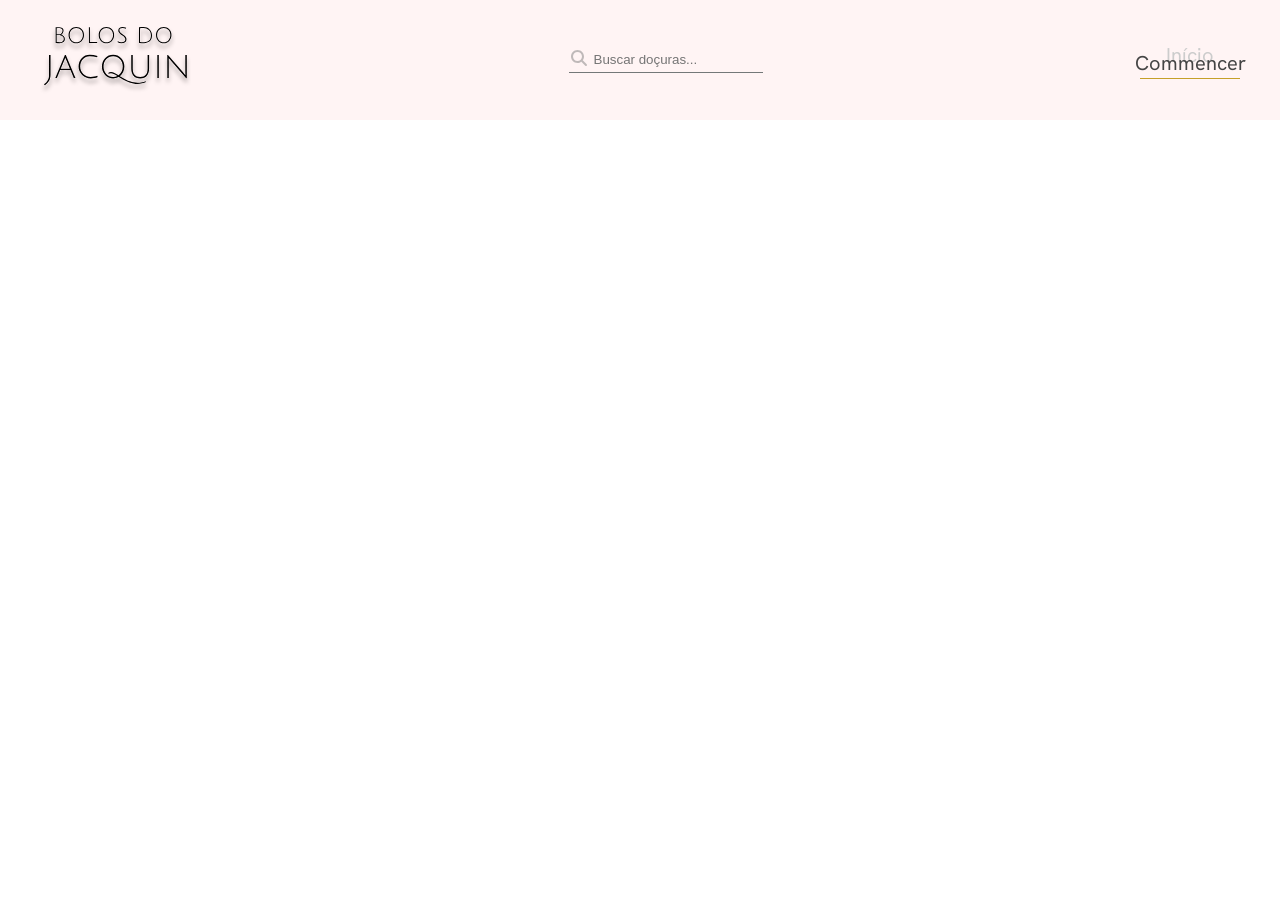
==== ADMProdutos/index.html @ 8c05f24e "inicio da pagina de cadastro e listagem de produtos" ====
<!DOCTYPE html>
<html lang="pt-br">

<head>
    <meta charset="UTF-8">
    <meta name="viewport" content="width=device-width, initial-scale=1.0">
    <title>Bolos do Jacquin - Adm</title>
    <link rel="stylesheet" href="style.css">

     <link rel="stylesheet" href="style.css">
    <link rel="preconnect" href="https://fonts.googleapis.com">
    <link rel="preconnect" href="https://fonts.gstatic.com" crossorigin>
    <link
        href="https://fonts.googleapis.com/css2?family=Hanken+Grotesk:ital,wght@0,100..900;1,100..900&family=Libre+Caslon+Text:ital,wght@0,400;0,700;1,400&display=swap"
        rel="stylesheet">
</head>

<body>
    <header>
        <div class="container hearder_container">
            <img src="../img/BOLOS DO JACQUIN.svg" alt="logos bolos dos jacquin">

            <div class="box_busca">
                <svg xmlns="http://www.w3.org/2000/svg"
                    viewBox="0 0 640 640"><!--!Font Awesome Free 7.3.1 by @fontawesome - https://fontawesome.com License - https://fontawesome.com/license/free Copyright 2026 Fonticons, Inc.-->
                    <path
                        d="M480 272C480 317.9 465.1 360.3 440 394.7L566.6 521.4C579.1 533.9 579.1 554.2 566.6 566.7C554.1 579.2 533.8 579.2 521.3 566.7L394.7 440C360.3 465.1 317.9 480 272 480C157.1 480 64 386.9 64 272C64 157.1 157.1 64 272 64C386.9 64 480 157.1 480 272zM272 416C351.5 416 416 351.5 416 272C416 192.5 351.5 128 272 128C192.5 128 128 192.5 128 272C128 351.5 192.5 416 272 416z" />
                </svg>
                <input type="text" placeholder="Buscar doçuras...">
            </div>

            <a class="link_inicio" href="">
                Início
                <span> Commencer </span>
                <hr>
            </a>
        </div>
    </header>

    <main>

    </main>

    <footer>

    </footer>
</body>

</html>
---- ADMProdutos/style.css ----
*{
    margin: 0;
    padding: 0;
    box-sizing: border-box;
}

:root{
    --corPrincipal: #FFF4F4;
    --fontHanken: "Hanken Grotesk", sans-serif;
    --corDourado: #C5A028;
}

.container{
    width: 95%;
    max-width: 1200px;
    margin: 0 auto;
    /* background-color: brown; */
}

header{
    background-color: var(--corPrincipal);
    font-family: var(--fontHanken);
}

.hearder_container{
    display: flex;
    justify-content: space-between;
    align-items: center;
    height: 120px;
}

.box_busca{
    position: relative;
}

.box_busca svg{
    width: 20px;
    position: absolute;
    fill: #78787878 ;
} 

.box_busca input{
    padding-left: 25px;
    padding-bottom: 5PX;
    background-color: transparent;
    border: none;
    border-bottom: solid 1px #747878;
}

.box_busca input:focus{
    outline: none;
}

.link_inicio{
    color: #CCCCCC;
    text-decoration: none;
    font-size: 20px;
    position: relative;
    text-align: center;
}

.link_inicio span{
    color: #444444;
    position: absolute;
    left: -5px;
    top: 8px;
}

.link_inicio hr{
    margin-top: 10px;
    width: 100px;
    background-color: var(--corDourado);
    border: none;
    height: 1px;
}
---- ADMProdutos/style.css ----
*{
    margin: 0;
    padding: 0;
    box-sizing: border-box;
}

:root{
    --corPrincipal: #FFF4F4;
    --fontHanken: "Hanken Grotesk", sans-serif;
    --corDourado: #C5A028;
}

.container{
    width: 95%;
    max-width: 1200px;
    margin: 0 auto;
    /* background-color: brown; */
}

header{
    background-color: var(--corPrincipal);
    font-family: var(--fontHanken);
}

.hearder_container{
    display: flex;
    justify-content: space-between;
    align-items: center;
    height: 120px;
}

.box_busca{
    position: relative;
}

.box_busca svg{
    width: 20px;
    position: absolute;
    fill: #78787878 ;
} 

.box_busca input{
    padding-left: 25px;
    padding-bottom: 5PX;
    background-color: transparent;
    border: none;
    border-bottom: solid 1px #747878;
}

.box_busca input:focus{
    outline: none;
}

.link_inicio{
    color: #CCCCCC;
    text-decoration: none;
    font-size: 20px;
    position: relative;
    text-align: center;
}

.link_inicio span{
    color: #444444;
    position: absolute;
    left: -5px;
    top: 8px;
}

.link_inicio hr{
    margin-top: 10px;
    width: 100px;
    background-color: var(--corDourado);
    border: none;
    height: 1px;
}
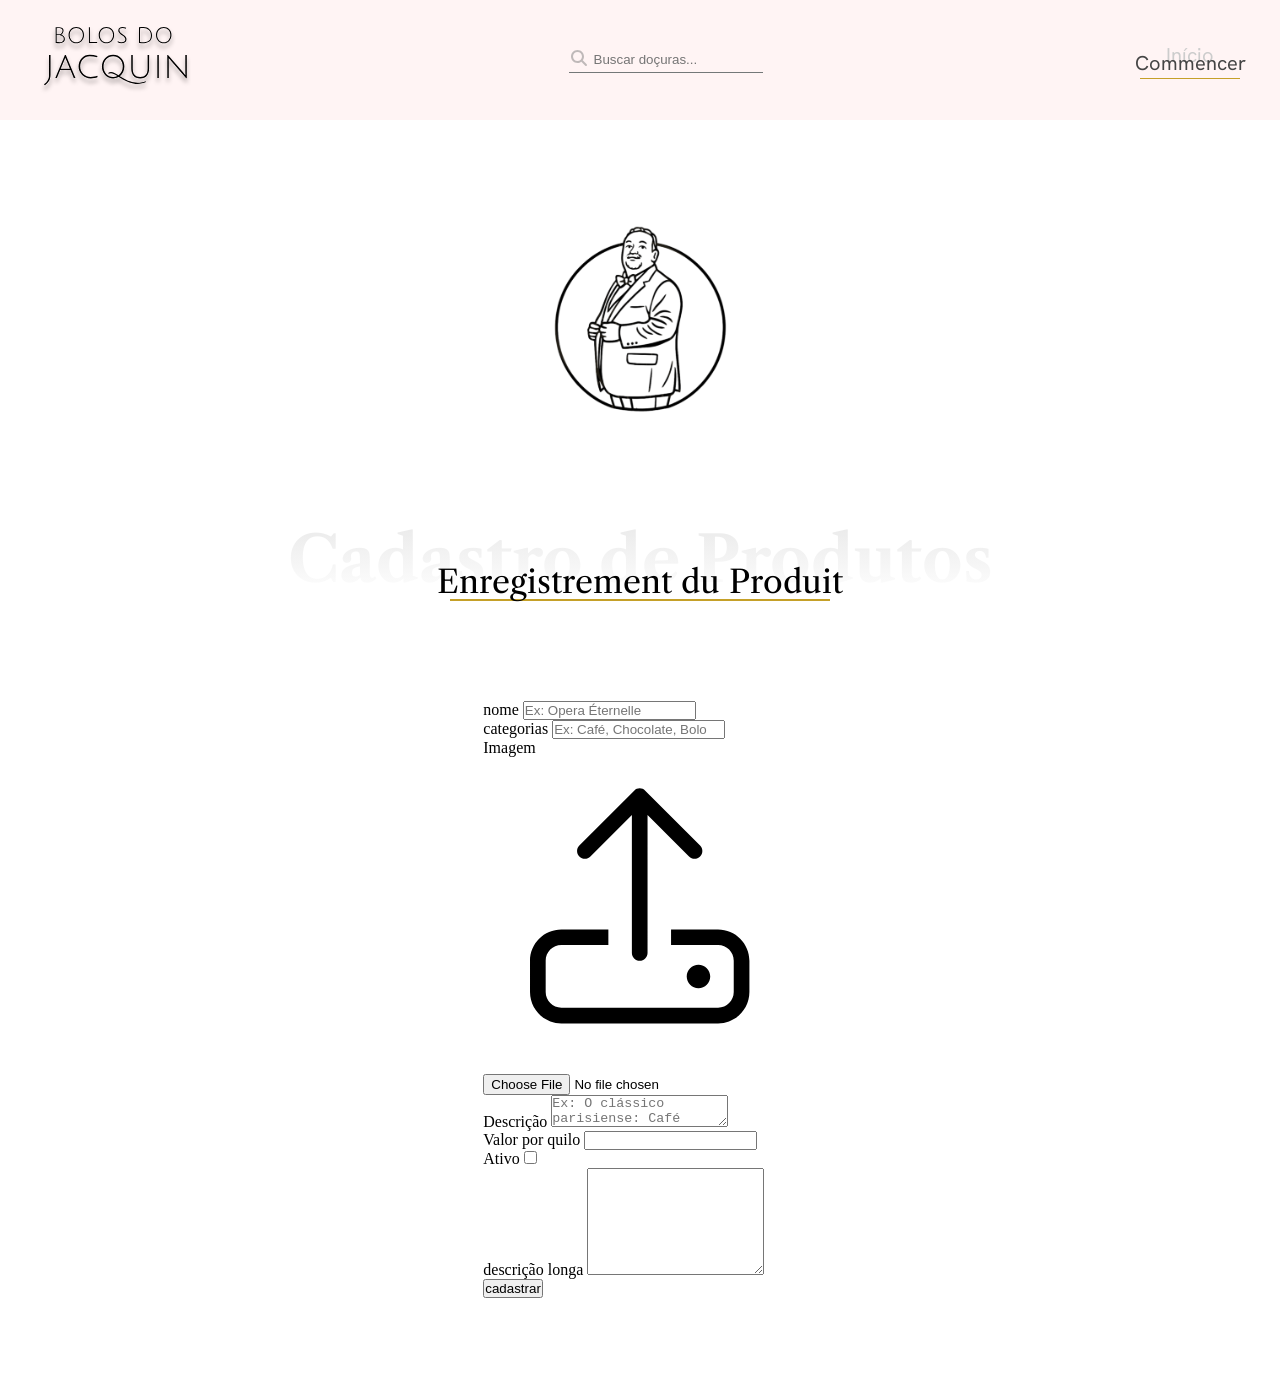
==== commit 09223a57: "inicio do formulario de cadastro de produtos" ====
--- a/ADMProdutos/index.html
+++ b/ADMProdutos/index.html
@@ -7,7 +7,7 @@
     <title>Bolos do Jacquin - Adm</title>
     <link rel="stylesheet" href="style.css">
 
-     <link rel="stylesheet" href="style.css">
+    <link rel="stylesheet" href="style.css">
     <link rel="preconnect" href="https://fonts.googleapis.com">
     <link rel="preconnect" href="https://fonts.gstatic.com" crossorigin>
     <link
@@ -34,11 +34,81 @@
                 <span> Commencer </span>
                 <hr>
             </a>
+
+            <button>
+                <svg xmlns="http://www.w3.org/2000/svg"
+                    viewBox="0 0 640 640"><!--! Font Awesome Pro 7.3.1 by @fontawesome - https://fontawesome.com License - https://fontawesome.com/license (Commercial License) Copyright 2026 Fonticons, Inc. -->
+                    <path fill="currentColor"
+                        d="M360 128L116.3 320L544 320C544 192 432 128 360 128zM64 336C64 326.2 68.5 316.9 76.2 310.9L340.2 102.9C345.8 98.5 352.8 96 360 96C404.3 96 457.6 115.2 499.9 151.8C543.1 189.2 576 245.7 576 320L576 480C576 515.3 547.3 544 512 544L128 544C92.7 544 64 515.3 64 480L64 336zM96 416L544 416L544 352L96 352L96 416zM96 448L96 480C96 497.7 110.3 512 128 512L512 512C529.7 512 544 497.7 544 480L544 448L96 448z" />
+                </svg>
+            </button>
         </div>
     </header>
 
     <main>
+        <h1>Pagina administrativa - Bolos do Jacquin</h1>
+        <section class="cad_produtos">
+            <div class="container cad_container">
+                <img class="icon_jacquin" src="../img/Logo Bolos do Jacquin.png" alt="logo">
+                <div class="box_h2">
+                    <h2>Cadastro de Produtos</h2>
+                    <span>Enregistrement du Produit</span>
+                    <hr>
+                </div>
 
+                <form action="">
+                    <div class="inputs_form">
+                        <div class="form_coluna1">
+                            <div class="linha_form">
+                                <label for="">nome</label>
+                                <input placeholder="Ex: Opera Éternelle" type="text" name="" id="">
+                            </div>
+                            <div class="linha_form">
+                                <div class="input_cat">
+                                    <label for="">categorias</label>
+                                    <input type="text" placeholder="Ex: Café, Chocolate, Bolo">
+                                </div>
+                                <div class="input_img">
+                                    <span>Imagem</span>
+                                    <label for="img">
+                                        <svg xmlns="http://www.w3.org/2000/svg"
+                                            viewBox="0 0 640 640"><!--! Font Awesome Pro 7.3.1 by @fontawesome - https://fontawesome.com License - https://fontawesome.com/license (Commercial License) Copyright 2026 Fonticons, Inc. -->
+                                            <path fill="currentColor"
+                                                d="M336 118.6L336 400C336 408.8 328.8 416 320 416C311.2 416 304 408.8 304 400L304 118.6L219.3 203.3C213.1 209.5 202.9 209.5 196.7 203.3C190.5 197.1 190.5 186.9 196.7 180.7L308.7 68.7C314.9 62.5 325.1 62.5 331.3 68.7L443.3 180.7C449.5 186.9 449.5 197.1 443.3 203.3C437.1 209.5 426.9 209.5 420.7 203.3L336 118.6zM256 384L160 384C142.3 384 128 398.3 128 416L128 480C128 497.7 142.3 512 160 512L480 512C497.7 512 512 497.7 512 480L512 416C512 398.3 497.7 384 480 384L384 384L384 352L480 352C515.3 352 544 380.7 544 416L544 480C544 515.3 515.3 544 480 544L160 544C124.7 544 96 515.3 96 480L96 416C96 380.7 124.7 352 160 352L256 352L256 384zM416 448C416 434.7 426.7 424 440 424C453.3 424 464 434.7 464 448C464 461.3 453.3 472 440 472C426.7 472 416 461.3 416 448z" />
+                                        </svg>
+                                    </label>
+                                    <input type="file" name="" id="">
+                                </div>
+                            </div>
+
+                            <div class="linha_form">
+                                <label for="">Descrição</label>
+                                <textarea placeholder="Ex: O clássico parisiense: Café arábica, chocolate amargo e biscuit joconde." name="" id="" rows="2"></textarea>
+                            </div>
+                        </div>
+
+                        <div class="form_coluna2">
+                            <div class="linha_form">
+                                <div class="input_valor">
+                                    <label for="">Valor por quilo</label>
+                                    <input type="text" name="" id="">
+                                </div>
+                                <div class="input_ativo">
+                                    <label for="">Ativo</label>
+                                    <input type="checkbox" name="" id="">
+                                </div>
+                            </div>
+
+                            <div class="linha_form">
+                                <label for="">descrição longa</label>
+                                <textarea name="" id="" rows="7"></textarea>
+                            </div>
+                        </div>
+                    </div>
+                    <input type="button" value="cadastrar">
+                </form>
+            </div>
+        </section>
     </main>
 
     <footer>
--- a/ADMProdutos/style.css
+++ b/ADMProdutos/style.css
@@ -15,6 +15,14 @@
     max-width: 1200px;
     margin: 0 auto;
     /* background-color: brown; */
+}
+
+h1{
+    position: absolute;
+    width: 1px;
+    height: 1px;
+    margin: -1px;
+    overflow: hidden;
 }
 
 header{
@@ -72,4 +80,97 @@
     background-color: var(--corDourado);
     border: none;
     height: 1px;
-}+}
+
+/*------BOTÃO MENU------*/
+
+.hearder_container button{
+    background-color: transparent;
+    border: none;
+    display: none;
+}
+
+.hearder_container button svg{
+    width: 50px;
+}
+
+/*------SEÇÃO CADASTRO DE PRODUTOS------*/
+
+.cad_container{
+    display: flex;
+    flex-direction: column;
+    align-items: center;
+    padding: 100px 0;
+}
+
+.icon_jacquin{
+    width: 200px;
+}
+
+.box_h2{
+    font-family: "Libre Caslon Text", serif;
+    margin: 0 auto;
+    /* background-color: rgb(240, 187, 42); */
+    display: flex;
+    flex-direction: column;
+    align-items: center;
+    position: relative; 
+    margin-top: 100px;
+    margin-bottom: 100px;
+}
+
+.box_h2 h2{
+    font-weight: 700;
+    font-size: 64px;
+    background-image: linear-gradient(0deg, #FFFFFF, #E9E9E9);
+
+    background-clip: text;
+    -webkit-background-clip: text;
+
+    color: transparent;
+    -webkit-text-fill-color: transparent;
+}
+
+.box_h2 span{
+    font-size: 32px;
+    position: absolute;
+    bottom: -10px;
+    margin-bottom: 10px;
+}
+
+.box_h2 hr{
+    max-width: 380px;
+    width: 100%;
+    background-color: #C5A028;
+    border: none;
+    height: 2px;
+}
+
+
+/*------MEDIAS------*/
+
+@media screen and (max-width: 768px){
+    .hearder_container button{
+        display: block;
+    }
+
+    .link_inicio,
+    .box_busca{
+        display: none;
+    }
+
+    .box_h2 h2{
+        font-size: 32px;
+    }
+
+    .box_h2 span{
+        font-size: 20px;
+        bottom: -18px;
+        margin-bottom: 20px;
+    }
+
+    .box_hr hr{
+        margin-top: 10px;
+        width: 70%;
+    }
+}
--- a/ADMProdutos/style.css
+++ b/ADMProdutos/style.css
@@ -15,6 +15,14 @@
     max-width: 1200px;
     margin: 0 auto;
     /* background-color: brown; */
+}
+
+h1{
+    position: absolute;
+    width: 1px;
+    height: 1px;
+    margin: -1px;
+    overflow: hidden;
 }
 
 header{
@@ -72,4 +80,97 @@
     background-color: var(--corDourado);
     border: none;
     height: 1px;
-}+}
+
+/*------BOTÃO MENU------*/
+
+.hearder_container button{
+    background-color: transparent;
+    border: none;
+    display: none;
+}
+
+.hearder_container button svg{
+    width: 50px;
+}
+
+/*------SEÇÃO CADASTRO DE PRODUTOS------*/
+
+.cad_container{
+    display: flex;
+    flex-direction: column;
+    align-items: center;
+    padding: 100px 0;
+}
+
+.icon_jacquin{
+    width: 200px;
+}
+
+.box_h2{
+    font-family: "Libre Caslon Text", serif;
+    margin: 0 auto;
+    /* background-color: rgb(240, 187, 42); */
+    display: flex;
+    flex-direction: column;
+    align-items: center;
+    position: relative; 
+    margin-top: 100px;
+    margin-bottom: 100px;
+}
+
+.box_h2 h2{
+    font-weight: 700;
+    font-size: 64px;
+    background-image: linear-gradient(0deg, #FFFFFF, #E9E9E9);
+
+    background-clip: text;
+    -webkit-background-clip: text;
+
+    color: transparent;
+    -webkit-text-fill-color: transparent;
+}
+
+.box_h2 span{
+    font-size: 32px;
+    position: absolute;
+    bottom: -10px;
+    margin-bottom: 10px;
+}
+
+.box_h2 hr{
+    max-width: 380px;
+    width: 100%;
+    background-color: #C5A028;
+    border: none;
+    height: 2px;
+}
+
+
+/*------MEDIAS------*/
+
+@media screen and (max-width: 768px){
+    .hearder_container button{
+        display: block;
+    }
+
+    .link_inicio,
+    .box_busca{
+        display: none;
+    }
+
+    .box_h2 h2{
+        font-size: 32px;
+    }
+
+    .box_h2 span{
+        font-size: 20px;
+        bottom: -18px;
+        margin-bottom: 20px;
+    }
+
+    .box_hr hr{
+        margin-top: 10px;
+        width: 70%;
+    }
+}
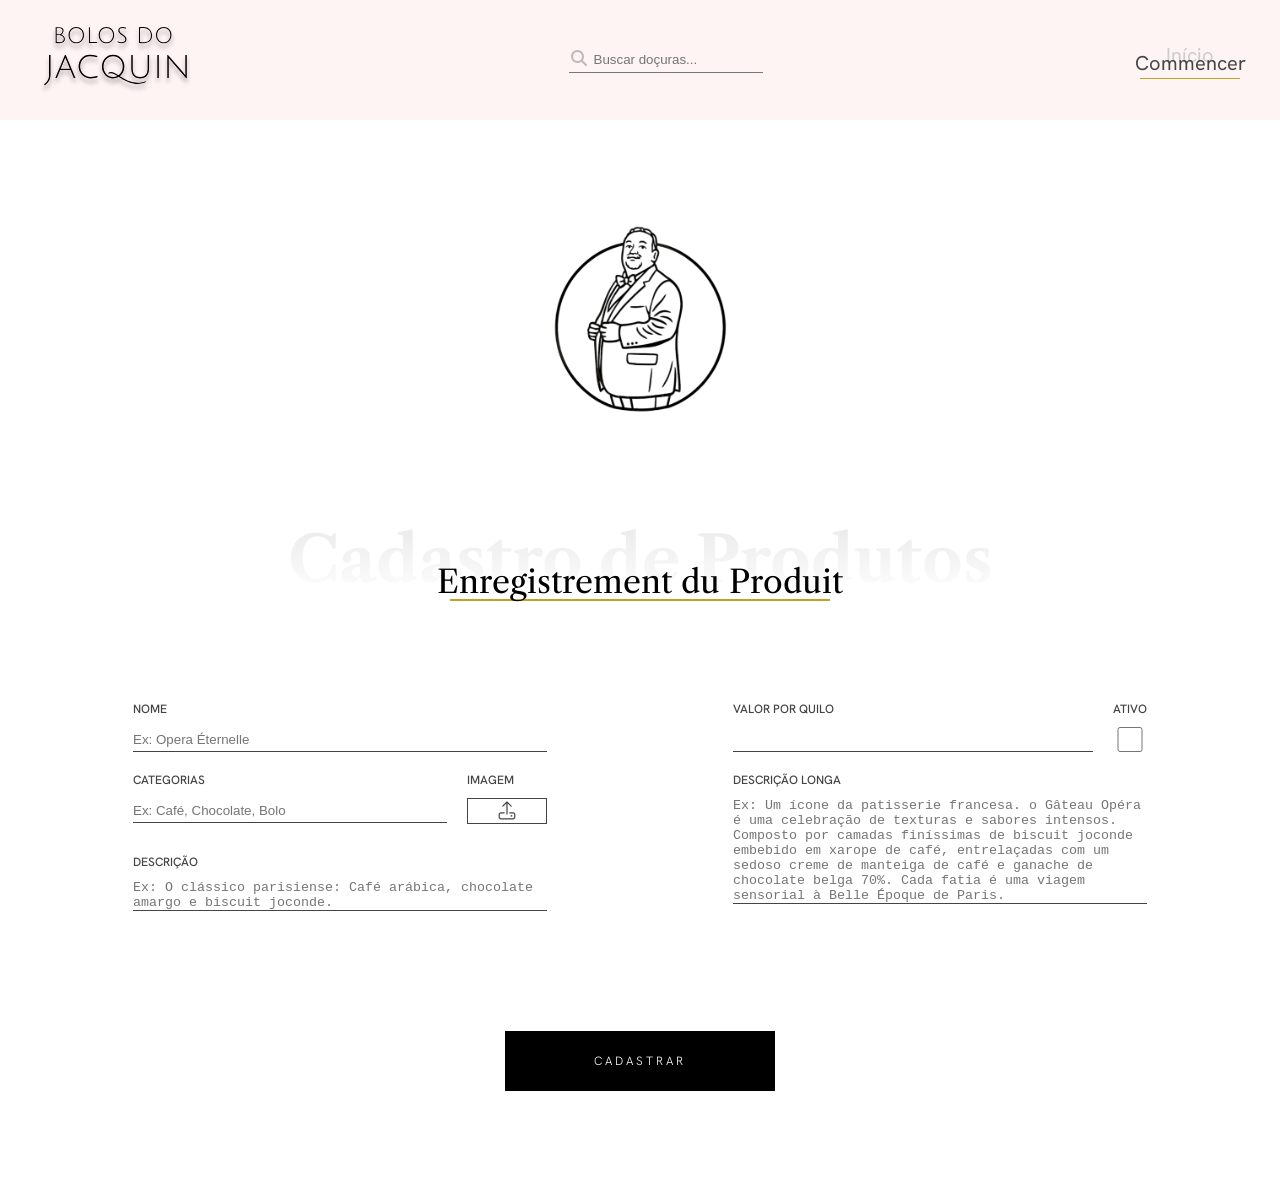
==== commit d637f2c3: "Formulario de cadastro de produtos" ====
--- a/ADMProdutos/index.html
+++ b/ADMProdutos/index.html
@@ -59,16 +59,16 @@
                 <form action="">
                     <div class="inputs_form">
                         <div class="form_coluna1">
-                            <div class="linha_form">
+                            <div class="linha_form lf_coluna">
                                 <label for="">nome</label>
                                 <input placeholder="Ex: Opera Éternelle" type="text" name="" id="">
                             </div>
-                            <div class="linha_form">
-                                <div class="input_cat">
+                            <div class="linha_form lf_linha">
+                                <div class="input_cat lf_coluna">
                                     <label for="">categorias</label>
                                     <input type="text" placeholder="Ex: Café, Chocolate, Bolo">
                                 </div>
-                                <div class="input_img">
+                                <div class="input_img lf_coluna">
                                     <span>Imagem</span>
                                     <label for="img">
                                         <svg xmlns="http://www.w3.org/2000/svg"
@@ -77,31 +77,31 @@
                                                 d="M336 118.6L336 400C336 408.8 328.8 416 320 416C311.2 416 304 408.8 304 400L304 118.6L219.3 203.3C213.1 209.5 202.9 209.5 196.7 203.3C190.5 197.1 190.5 186.9 196.7 180.7L308.7 68.7C314.9 62.5 325.1 62.5 331.3 68.7L443.3 180.7C449.5 186.9 449.5 197.1 443.3 203.3C437.1 209.5 426.9 209.5 420.7 203.3L336 118.6zM256 384L160 384C142.3 384 128 398.3 128 416L128 480C128 497.7 142.3 512 160 512L480 512C497.7 512 512 497.7 512 480L512 416C512 398.3 497.7 384 480 384L384 384L384 352L480 352C515.3 352 544 380.7 544 416L544 480C544 515.3 515.3 544 480 544L160 544C124.7 544 96 515.3 96 480L96 416C96 380.7 124.7 352 160 352L256 352L256 384zM416 448C416 434.7 426.7 424 440 424C453.3 424 464 434.7 464 448C464 461.3 453.3 472 440 472C426.7 472 416 461.3 416 448z" />
                                         </svg>
                                     </label>
-                                    <input type="file" name="" id="">
+                                    <input type="file" name="img" id="img">
                                 </div>
                             </div>
 
-                            <div class="linha_form">
+                            <div class="linha_form lf_coluna">
                                 <label for="">Descrição</label>
                                 <textarea placeholder="Ex: O clássico parisiense: Café arábica, chocolate amargo e biscuit joconde." name="" id="" rows="2"></textarea>
                             </div>
                         </div>
 
                         <div class="form_coluna2">
-                            <div class="linha_form">
-                                <div class="input_valor">
+                            <div class="linha_form lf_linha">
+                                <div class="input_valor lf_coluna">
                                     <label for="">Valor por quilo</label>
                                     <input type="text" name="" id="">
                                 </div>
-                                <div class="input_ativo">
+                                <div class="input_ativo lf_coluna">
                                     <label for="">Ativo</label>
                                     <input type="checkbox" name="" id="">
                                 </div>
                             </div>
 
-                            <div class="linha_form">
+                            <div class="linha_form lf_coluna">
                                 <label for="">descrição longa</label>
-                                <textarea name="" id="" rows="7"></textarea>
+                                <textarea name="" id="" rows="7" placeholder="Ex: Um ícone da patisserie francesa. o Gâteau Opéra é uma celebração de texturas e sabores intensos. Composto por camadas finíssimas de biscuit joconde embebido em xarope de café, entrelaçadas com um sedoso creme de manteiga de café e ganache de chocolate belga 70%. Cada fatia é uma viagem sensorial à Belle Époque de Paris."></textarea>
                             </div>
                         </div>
                     </div>
--- a/ADMProdutos/style.css
+++ b/ADMProdutos/style.css
@@ -146,6 +146,112 @@
     height: 2px;
 }
 
+/*------FORMULARIO------*/
+
+form{
+    /* background-color: #95cfeb; */
+    width: 100%;
+}
+
+.inputs_form{
+    display: flex;
+    justify-content: space-around;
+    width: 100%;
+    max-width: 1200px;
+}
+
+.lf_coluna{
+    display: flex;
+    flex-direction: column;
+}
+
+.lf_linha{
+    display: flex;
+}
+
+.input_img svg{
+    width: 24px;
+}
+
+.form_coluna1,
+.form_coluna2{
+    width: 414px;
+}
+
+.input_img span,
+form label{
+    font-family: var(--fontHanken);
+    text-transform:uppercase;
+    color: #444444;
+    font-size: 12px;
+    font-weight: 500;
+    margin-bottom: 10px;
+}
+
+.inputs_form input[type=text],
+.inputs_form textarea{
+ background-color: transparent;
+ border: none;
+ border-bottom: solid 1px #444444;
+ resize: none;
+}
+
+.inputs_form input[type=text]:focus,
+.inputs_form textarea:focus{
+    outline: none;
+}
+
+.linha_form{
+    margin-bottom: 20px;
+}
+
+.inputs_form input[type=file]{
+    display: none;
+}
+
+.input_img label{
+    /* background-color: cornflowerblue; */
+    display: flex;
+    align-items: center;
+    justify-content: center;
+    width: 80px;
+    border: solid 1px #444444;
+}
+
+.input_img label:hover{
+    cursor: pointer
+}
+
+form input[type=checkbox],
+form input[type=text]{
+    height: 25px;
+}
+
+.input_cat input{
+    width: 314px;
+    margin-right: 20px;
+}
+
+.input_valor input{
+    margin-right: 20px;
+    width: 360px;
+}
+
+form input[type=button]{
+    margin: 100px auto 0;
+    display: block;
+    font-family: var(--fontHanken);
+    text-transform: uppercase;
+    letter-spacing: 3px;
+    font-size: 12px;
+    font-weight: 300;
+    color: #FFFFFF;
+    background-color: black;
+    border: none;
+    height: 60px;
+    width: 270px;
+}
+
 
 /*------MEDIAS------*/
 
--- a/ADMProdutos/style.css
+++ b/ADMProdutos/style.css
@@ -146,6 +146,112 @@
     height: 2px;
 }
 
+/*------FORMULARIO------*/
+
+form{
+    /* background-color: #95cfeb; */
+    width: 100%;
+}
+
+.inputs_form{
+    display: flex;
+    justify-content: space-around;
+    width: 100%;
+    max-width: 1200px;
+}
+
+.lf_coluna{
+    display: flex;
+    flex-direction: column;
+}
+
+.lf_linha{
+    display: flex;
+}
+
+.input_img svg{
+    width: 24px;
+}
+
+.form_coluna1,
+.form_coluna2{
+    width: 414px;
+}
+
+.input_img span,
+form label{
+    font-family: var(--fontHanken);
+    text-transform:uppercase;
+    color: #444444;
+    font-size: 12px;
+    font-weight: 500;
+    margin-bottom: 10px;
+}
+
+.inputs_form input[type=text],
+.inputs_form textarea{
+ background-color: transparent;
+ border: none;
+ border-bottom: solid 1px #444444;
+ resize: none;
+}
+
+.inputs_form input[type=text]:focus,
+.inputs_form textarea:focus{
+    outline: none;
+}
+
+.linha_form{
+    margin-bottom: 20px;
+}
+
+.inputs_form input[type=file]{
+    display: none;
+}
+
+.input_img label{
+    /* background-color: cornflowerblue; */
+    display: flex;
+    align-items: center;
+    justify-content: center;
+    width: 80px;
+    border: solid 1px #444444;
+}
+
+.input_img label:hover{
+    cursor: pointer
+}
+
+form input[type=checkbox],
+form input[type=text]{
+    height: 25px;
+}
+
+.input_cat input{
+    width: 314px;
+    margin-right: 20px;
+}
+
+.input_valor input{
+    margin-right: 20px;
+    width: 360px;
+}
+
+form input[type=button]{
+    margin: 100px auto 0;
+    display: block;
+    font-family: var(--fontHanken);
+    text-transform: uppercase;
+    letter-spacing: 3px;
+    font-size: 12px;
+    font-weight: 300;
+    color: #FFFFFF;
+    background-color: black;
+    border: none;
+    height: 60px;
+    width: 270px;
+}
+
 
 /*------MEDIAS------*/
 
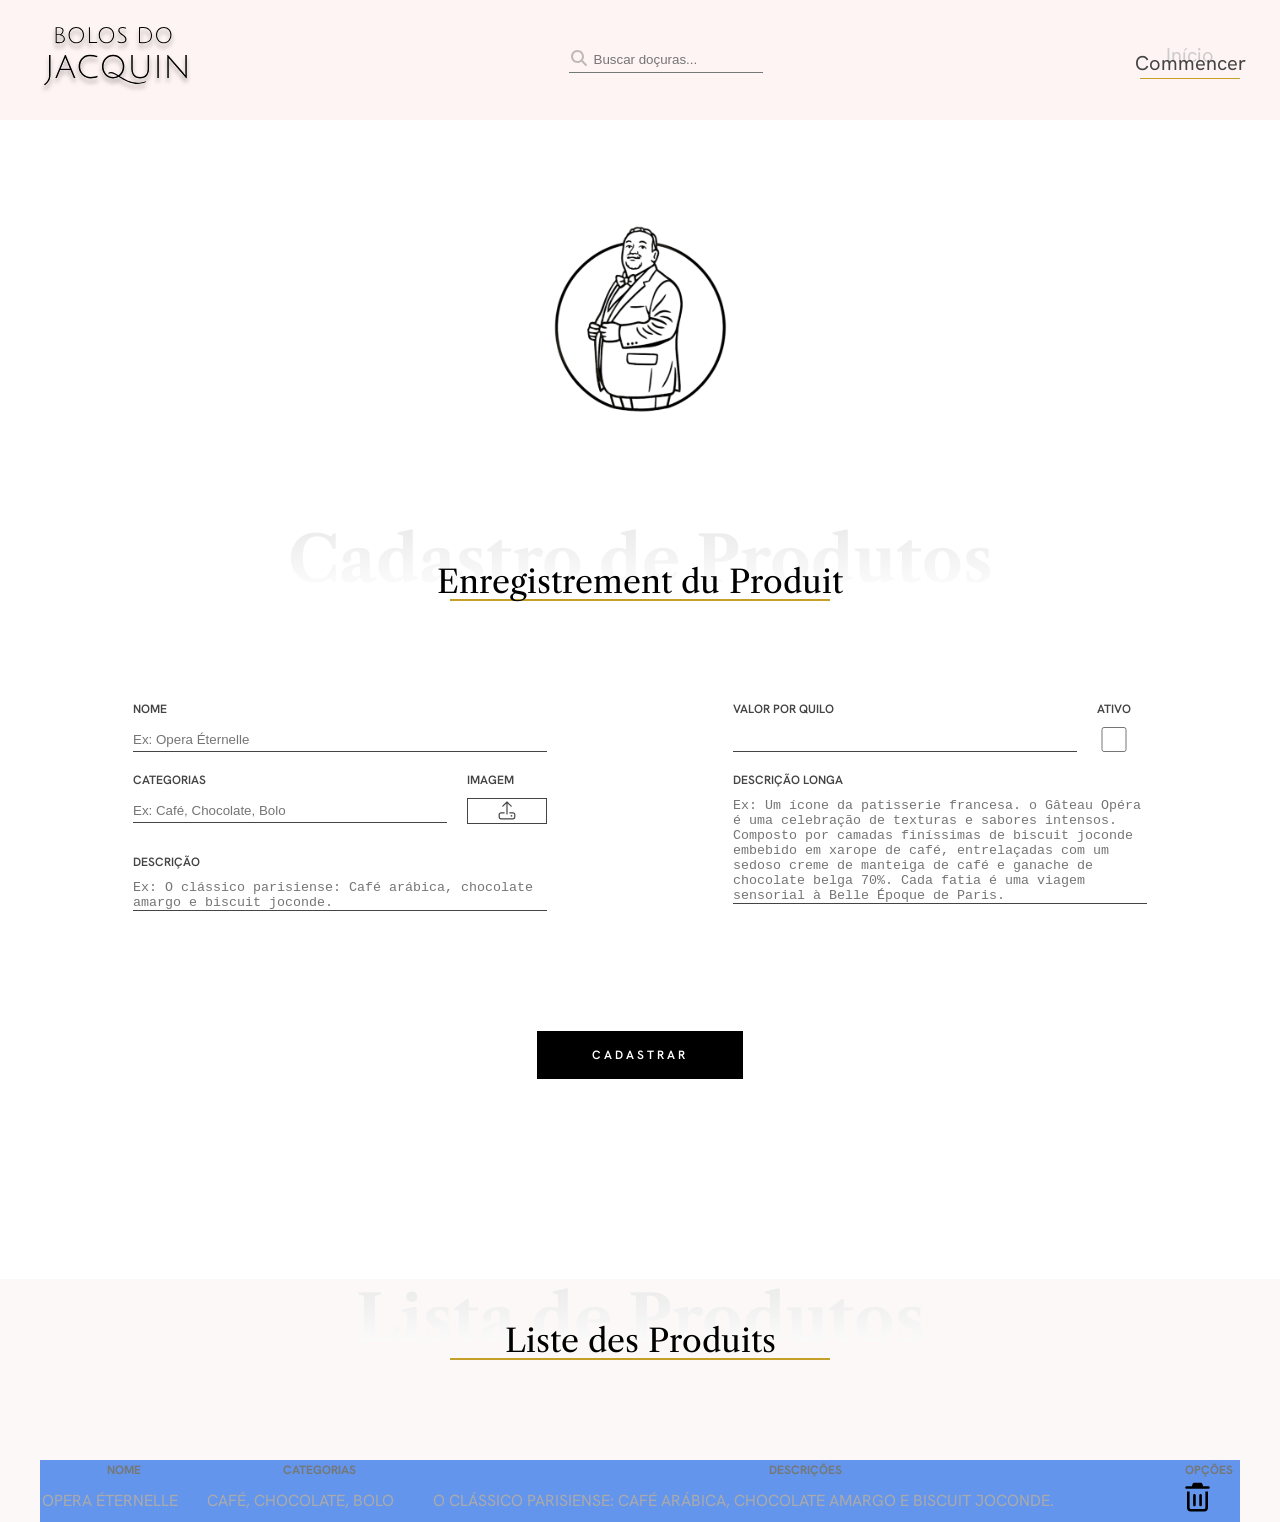
==== commit f1053df8: "Iniciamos a seção de listagem de produtos" ====
--- a/ADMProdutos/index.html
+++ b/ADMProdutos/index.html
@@ -83,7 +83,9 @@
 
                             <div class="linha_form lf_coluna">
                                 <label for="">Descrição</label>
-                                <textarea placeholder="Ex: O clássico parisiense: Café arábica, chocolate amargo e biscuit joconde." name="" id="" rows="2"></textarea>
+                                <textarea
+                                    placeholder="Ex: O clássico parisiense: Café arábica, chocolate amargo e biscuit joconde."
+                                    name="" id="" rows="2"></textarea>
                             </div>
                         </div>
 
@@ -101,12 +103,48 @@
 
                             <div class="linha_form lf_coluna">
                                 <label for="">descrição longa</label>
-                                <textarea name="" id="" rows="7" placeholder="Ex: Um ícone da patisserie francesa. o Gâteau Opéra é uma celebração de texturas e sabores intensos. Composto por camadas finíssimas de biscuit joconde embebido em xarope de café, entrelaçadas com um sedoso creme de manteiga de café e ganache de chocolate belga 70%. Cada fatia é uma viagem sensorial à Belle Époque de Paris."></textarea>
+                                <textarea name="" id="" rows="7"
+                                    placeholder="Ex: Um ícone da patisserie francesa. o Gâteau Opéra é uma celebração de texturas e sabores intensos. Composto por camadas finíssimas de biscuit joconde embebido em xarope de café, entrelaçadas com um sedoso creme de manteiga de café e ganache de chocolate belga 70%. Cada fatia é uma viagem sensorial à Belle Époque de Paris."></textarea>
                             </div>
                         </div>
                     </div>
                     <input type="button" value="cadastrar">
                 </form>
+            </div>
+        </section>
+
+        <section class="list_produtos">
+            <div class="container list_container">
+                <div class="box_h2">
+                    <h2>Lista de Produtos</h2>
+                    <span>Liste des Produits</span>
+                    <hr>
+                </div>
+
+                <table>
+                    <thead>
+                        <tr>
+                            <th>Nome</th>
+                            <th>Categorias</th>
+                            <th>Descrições</th>
+                            <th>Opções</th>
+                        </tr>
+                    </thead>
+                    <tbody>
+                        <tr>
+                            <td>Opera Éternelle</td>
+                            <td>Café, Chocolate, Bolo</td>
+                            <td>O clássico parisiense: café arábica, chocolate amargo e biscuit joconde.</td>
+                            <td>
+                                <svg xmlns="http://www.w3.org/2000/svg"
+                                    viewBox="0 0 640 640"><!--!Font Awesome Free 7.3.1 by @fontawesome - https://fontawesome.com License - https://fontawesome.com/license/free Copyright 2026 Fonticons, Inc.-->
+                                    <path
+                                        d="M262.2 48C248.9 48 236.9 56.3 232.2 68.8L216 112L120 112C106.7 112 96 122.7 96 136C96 149.3 106.7 160 120 160L520 160C533.3 160 544 149.3 544 136C544 122.7 533.3 112 520 112L424 112L407.8 68.8C403.1 56.3 391.2 48 377.8 48L262.2 48zM128 208L128 512C128 547.3 156.7 576 192 576L448 576C483.3 576 512 547.3 512 512L512 208L464 208L464 512C464 520.8 456.8 528 448 528L192 528C183.2 528 176 520.8 176 512L176 208L128 208zM288 280C288 266.7 277.3 256 264 256C250.7 256 240 266.7 240 280L240 456C240 469.3 250.7 480 264 480C277.3 480 288 469.3 288 456L288 280zM400 280C400 266.7 389.3 256 376 256C362.7 256 352 266.7 352 280L352 456C352 469.3 362.7 480 376 480C389.3 480 400 469.3 400 456L400 280z" />
+                                </svg>
+                            </td>
+                        </tr>
+                    </tbody>
+                </table>
             </div>
         </section>
     </main>
--- a/ADMProdutos/style.css
+++ b/ADMProdutos/style.css
@@ -8,6 +8,7 @@
     --corPrincipal: #FFF4F4;
     --fontHanken: "Hanken Grotesk", sans-serif;
     --corDourado: #C5A028;
+    --corSecundaria: #FDF8F8;
 }
 
 .container{
@@ -175,7 +176,8 @@
 
 .form_coluna1,
 .form_coluna2{
-    width: 414px;
+    max-width: 414px;
+    width: 45%;
 }
 
 .input_img span,
@@ -184,7 +186,7 @@
     text-transform:uppercase;
     color: #444444;
     font-size: 12px;
-    font-weight: 500;
+    font-weight: 600;
     margin-bottom: 10px;
 }
 
@@ -227,14 +229,22 @@
     height: 25px;
 }
 
+.input_cat{
+    width: 88%;
+}
+
 .input_cat input{
-    width: 314px;
+    max-width: 314px;
     margin-right: 20px;
+}
+
+.input_valor{
+    width: 88%;
 }
 
 .input_valor input{
     margin-right: 20px;
-    width: 360px;
+    max-width: 360px;
 }
 
 form input[type=button]{
@@ -244,13 +254,42 @@
     text-transform: uppercase;
     letter-spacing: 3px;
     font-size: 12px;
-    font-weight: 300;
+    font-weight: 600;
     color: #FFFFFF;
     background-color: black;
     border: none;
-    height: 60px;
-    width: 270px;
-}
+    padding: 16px 55px;
+    cursor: pointer;
+}
+
+
+/*------LISTA DE PRODUTOS------*/
+
+.list_produtos{
+    background-color: var(--corSecundaria) ;
+}
+
+table{
+    background-color: cornflowerblue;
+    width: 100%;
+    font-family: var(--fontHanken);
+    text-transform: uppercase;
+}
+
+thead{
+    font-size: 12px;
+    font-weight: 600;
+    color: #747878;
+}
+
+tbody{
+    color: #AAAAAA;
+}
+
+table svg{
+    width: 35px;
+}
+
 
 
 /*------MEDIAS------*/
@@ -279,4 +318,15 @@
         margin-top: 10px;
         width: 70%;
     }
-}
+
+    .inputs_form{
+        display: flex;
+        flex-direction: column;
+        align-items: center;
+    }
+
+    .form_coluna1,
+    .form_coluna2{
+        width: 95%;
+    }
+}
--- a/ADMProdutos/style.css
+++ b/ADMProdutos/style.css
@@ -8,6 +8,7 @@
     --corPrincipal: #FFF4F4;
     --fontHanken: "Hanken Grotesk", sans-serif;
     --corDourado: #C5A028;
+    --corSecundaria: #FDF8F8;
 }
 
 .container{
@@ -175,7 +176,8 @@
 
 .form_coluna1,
 .form_coluna2{
-    width: 414px;
+    max-width: 414px;
+    width: 45%;
 }
 
 .input_img span,
@@ -184,7 +186,7 @@
     text-transform:uppercase;
     color: #444444;
     font-size: 12px;
-    font-weight: 500;
+    font-weight: 600;
     margin-bottom: 10px;
 }
 
@@ -227,14 +229,22 @@
     height: 25px;
 }
 
+.input_cat{
+    width: 88%;
+}
+
 .input_cat input{
-    width: 314px;
+    max-width: 314px;
     margin-right: 20px;
+}
+
+.input_valor{
+    width: 88%;
 }
 
 .input_valor input{
     margin-right: 20px;
-    width: 360px;
+    max-width: 360px;
 }
 
 form input[type=button]{
@@ -244,13 +254,42 @@
     text-transform: uppercase;
     letter-spacing: 3px;
     font-size: 12px;
-    font-weight: 300;
+    font-weight: 600;
     color: #FFFFFF;
     background-color: black;
     border: none;
-    height: 60px;
-    width: 270px;
-}
+    padding: 16px 55px;
+    cursor: pointer;
+}
+
+
+/*------LISTA DE PRODUTOS------*/
+
+.list_produtos{
+    background-color: var(--corSecundaria) ;
+}
+
+table{
+    background-color: cornflowerblue;
+    width: 100%;
+    font-family: var(--fontHanken);
+    text-transform: uppercase;
+}
+
+thead{
+    font-size: 12px;
+    font-weight: 600;
+    color: #747878;
+}
+
+tbody{
+    color: #AAAAAA;
+}
+
+table svg{
+    width: 35px;
+}
+
 
 
 /*------MEDIAS------*/
@@ -279,4 +318,15 @@
         margin-top: 10px;
         width: 70%;
     }
-}
+
+    .inputs_form{
+        display: flex;
+        flex-direction: column;
+        align-items: center;
+    }
+
+    .form_coluna1,
+    .form_coluna2{
+        width: 95%;
+    }
+}
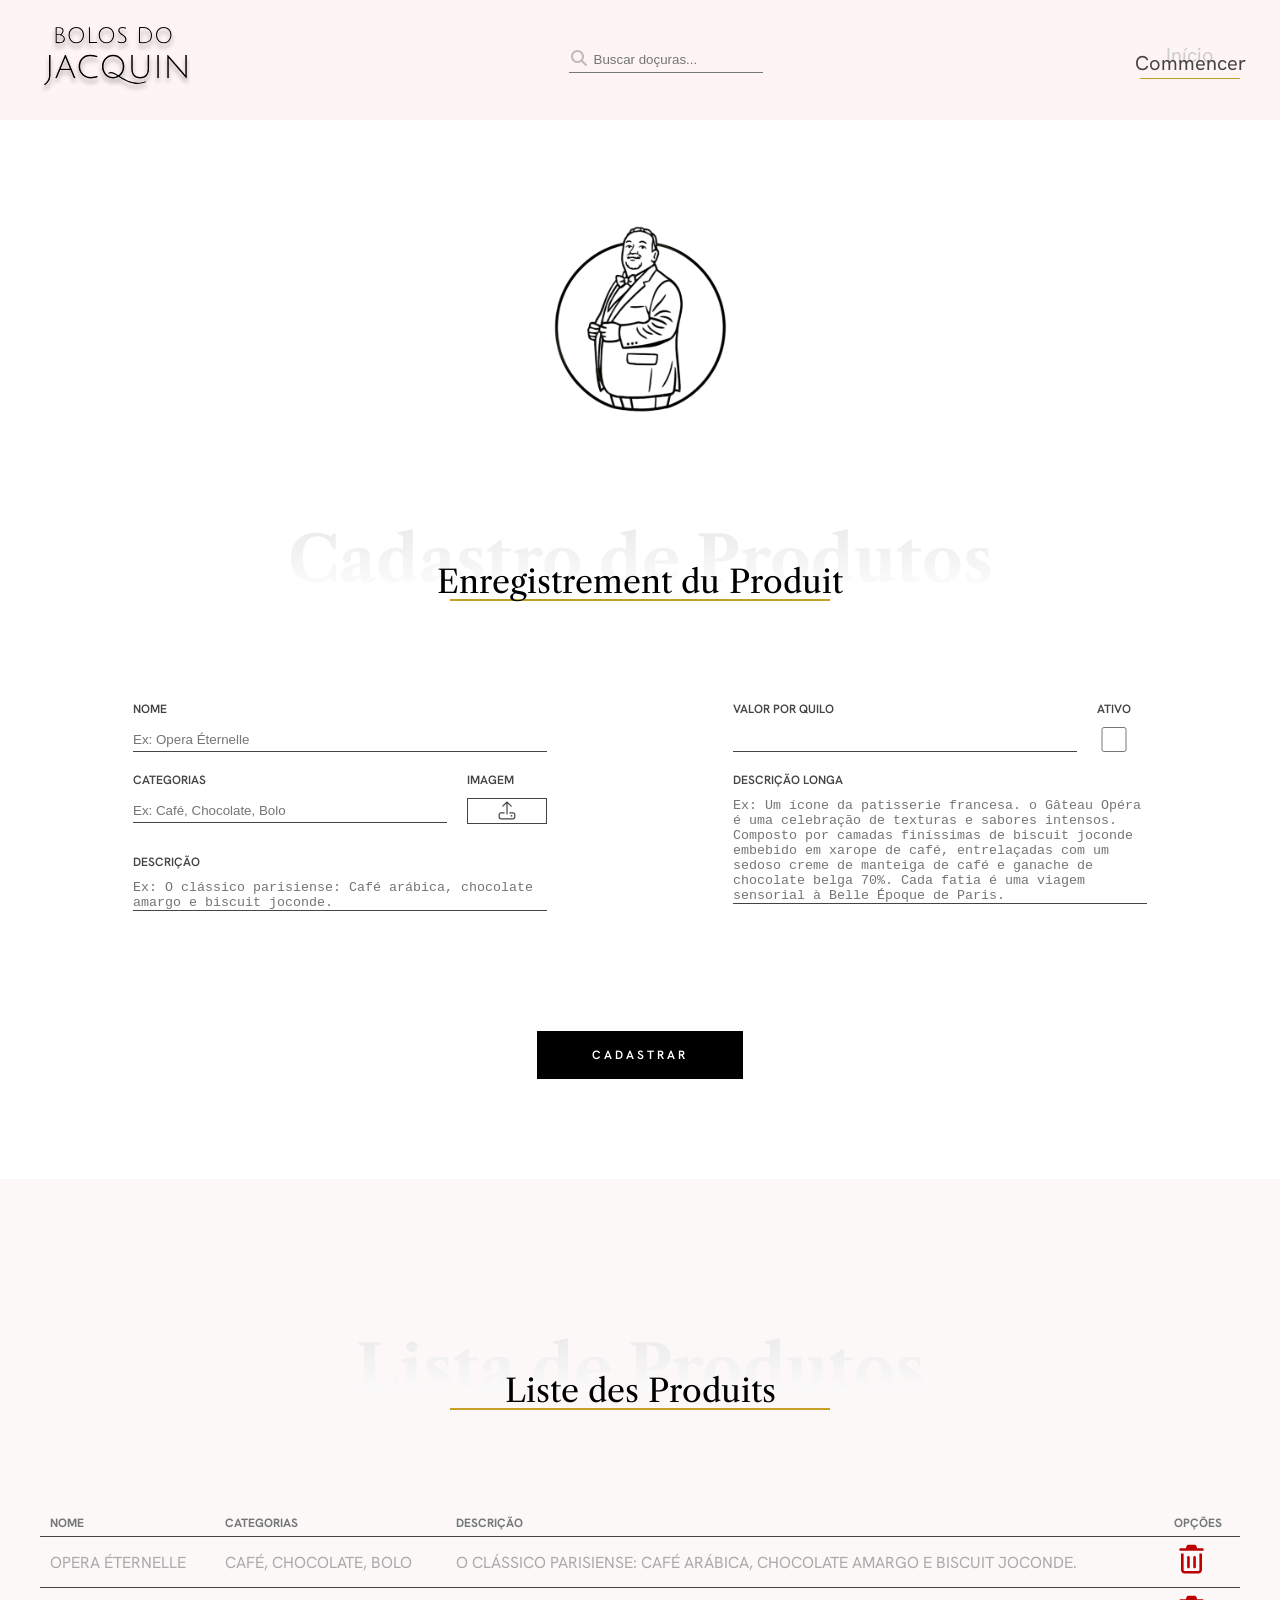
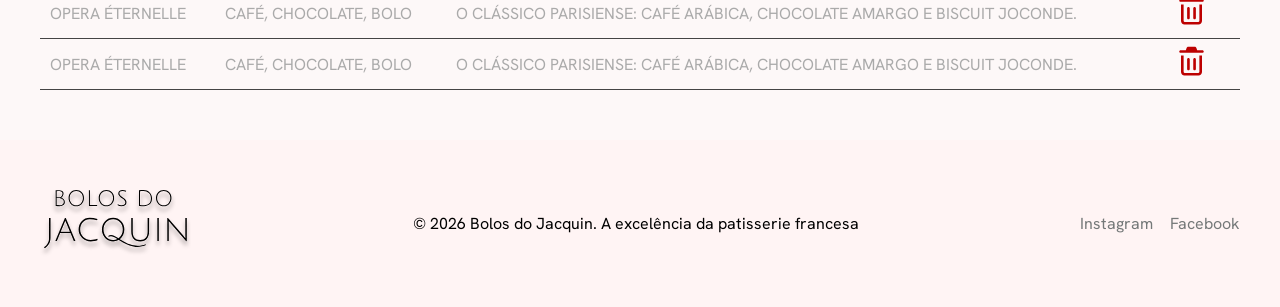
==== commit 0c79e2b1: "Finalizamos a tabela e terminamos o rodapé" ====
--- a/ADMProdutos/index.html
+++ b/ADMProdutos/index.html
@@ -126,16 +126,40 @@
                         <tr>
                             <th>Nome</th>
                             <th>Categorias</th>
-                            <th>Descrições</th>
+                            <th>Descrição</th>
                             <th>Opções</th>
                         </tr>
                     </thead>
                     <tbody>
                         <tr>
-                            <td>Opera Éternelle</td>
-                            <td>Café, Chocolate, Bolo</td>
-                            <td>O clássico parisiense: café arábica, chocolate amargo e biscuit joconde.</td>
-                            <td>
+                            <td data-cell="Nome">Opera Éternelle</td>
+                            <td data-cell="Categotias">Café, Chocolate, Bolo</td>
+                            <td data-cell="Descrição">O clássico parisiense: café arábica, chocolate amargo e biscuit joconde.</td>
+                            <td data-cell="Opções">
+                                <svg xmlns="http://www.w3.org/2000/svg"
+                                    viewBox="0 0 640 640"><!--!Font Awesome Free 7.3.1 by @fontawesome - https://fontawesome.com License - https://fontawesome.com/license/free Copyright 2026 Fonticons, Inc.-->
+                                    <path
+                                        d="M262.2 48C248.9 48 236.9 56.3 232.2 68.8L216 112L120 112C106.7 112 96 122.7 96 136C96 149.3 106.7 160 120 160L520 160C533.3 160 544 149.3 544 136C544 122.7 533.3 112 520 112L424 112L407.8 68.8C403.1 56.3 391.2 48 377.8 48L262.2 48zM128 208L128 512C128 547.3 156.7 576 192 576L448 576C483.3 576 512 547.3 512 512L512 208L464 208L464 512C464 520.8 456.8 528 448 528L192 528C183.2 528 176 520.8 176 512L176 208L128 208zM288 280C288 266.7 277.3 256 264 256C250.7 256 240 266.7 240 280L240 456C240 469.3 250.7 480 264 480C277.3 480 288 469.3 288 456L288 280zM400 280C400 266.7 389.3 256 376 256C362.7 256 352 266.7 352 280L352 456C352 469.3 362.7 480 376 480C389.3 480 400 469.3 400 456L400 280z" />
+                                </svg>
+                            </td>
+                        </tr>
+                        <tr>
+                            <td data-cell="Nome">Opera Éternelle</td>
+                            <td data-cell="Categotias">Café, Chocolate, Bolo</td>
+                            <td data-cell="Descrição">O clássico parisiense: café arábica, chocolate amargo e biscuit joconde.</td>
+                            <td data-cell="Opções">
+                                <svg xmlns="http://www.w3.org/2000/svg"
+                                    viewBox="0 0 640 640"><!--!Font Awesome Free 7.3.1 by @fontawesome - https://fontawesome.com License - https://fontawesome.com/license/free Copyright 2026 Fonticons, Inc.-->
+                                    <path
+                                        d="M262.2 48C248.9 48 236.9 56.3 232.2 68.8L216 112L120 112C106.7 112 96 122.7 96 136C96 149.3 106.7 160 120 160L520 160C533.3 160 544 149.3 544 136C544 122.7 533.3 112 520 112L424 112L407.8 68.8C403.1 56.3 391.2 48 377.8 48L262.2 48zM128 208L128 512C128 547.3 156.7 576 192 576L448 576C483.3 576 512 547.3 512 512L512 208L464 208L464 512C464 520.8 456.8 528 448 528L192 528C183.2 528 176 520.8 176 512L176 208L128 208zM288 280C288 266.7 277.3 256 264 256C250.7 256 240 266.7 240 280L240 456C240 469.3 250.7 480 264 480C277.3 480 288 469.3 288 456L288 280zM400 280C400 266.7 389.3 256 376 256C362.7 256 352 266.7 352 280L352 456C352 469.3 362.7 480 376 480C389.3 480 400 469.3 400 456L400 280z" />
+                                </svg>
+                            </td>
+                        </tr>
+                        <tr>
+                            <td data-cell="Nome">Opera Éternelle</td>
+                            <td data-cell="Categotias">Café, Chocolate, Bolo</td>
+                            <td data-cell="Descrição">O clássico parisiense: café arábica, chocolate amargo e biscuit joconde.</td>
+                            <td data-cell="Opções">
                                 <svg xmlns="http://www.w3.org/2000/svg"
                                     viewBox="0 0 640 640"><!--!Font Awesome Free 7.3.1 by @fontawesome - https://fontawesome.com License - https://fontawesome.com/license/free Copyright 2026 Fonticons, Inc.-->
                                     <path
@@ -148,9 +172,15 @@
             </div>
         </section>
     </main>
-
     <footer>
-
+        <div class="container footer_container">
+            <img src="../img/BOLOS DO JACQUIN.svg" alt="logo bolos do jacquin">
+            <span>© 2026 Bolos do Jacquin. A excelência da patisserie francesa</span>
+            <nav class="nav_footer">
+                <a href="">Instagram</a>
+                <a href="">Facebook</a>
+            </nav>
+        </div>
     </footer>
 </body>
 
--- a/ADMProdutos/style.css
+++ b/ADMProdutos/style.css
@@ -266,30 +266,72 @@
 /*------LISTA DE PRODUTOS------*/
 
 .list_produtos{
-    background-color: var(--corSecundaria) ;
+    background-color: var(--corSecundaria);
+    padding-top: 50px;
+    padding-bottom: 50px;
 }
 
 table{
-    background-color: cornflowerblue;
+    /* background-color: cornflowerblue; */
     width: 100%;
     font-family: var(--fontHanken);
     text-transform: uppercase;
+    border-collapse: collapse;
 }
 
 thead{
     font-size: 12px;
     font-weight: 600;
     color: #747878;
+    text-align: left;
 }
 
 tbody{
     color: #AAAAAA;
+    text-align: left;
 }
 
 table svg{
     width: 35px;
-}
-
+    fill: #BD0000;
+}
+
+th, td{
+    border-bottom: solid 1px #444444;
+    padding: 5px 10px;
+}
+
+/*------ FOOTER ------*/
+
+footer{
+    background-color: #FFF4F4;
+    /* height: 110px; */
+    padding: 50px 0;
+    display: flex;
+    justify-content: center;
+}
+
+.footer_container{
+    display: flex;
+    justify-content: space-between;
+    align-items: center;
+}
+
+.nav_footer{
+    display: flex;
+    justify-content: space-between;
+    width: 160px;
+}
+
+.footer_container span,
+.nav_footer a{
+    font-family: "Hanken Grotesk", sans-serif;
+}
+
+.nav_footer a{
+    text-decoration: none;
+    color: #747878;
+}
 
 
 /*------MEDIAS------*/
@@ -329,4 +371,43 @@
     .form_coluna2{
         width: 95%;
     }
-}
+
+/*------TABELA------*/
+
+    thead{
+        display: none;
+    }
+
+    tbody tr{
+        display: flex;
+        flex-direction: column;
+        border: solid 1px #444444;
+        border-radius: 10px;
+        background-color: #FFFFFF;
+        box-shadow: #00000052 5px 5px 5px;
+        max-width: 500PX;
+        margin: 0 auto 50px;
+    }
+
+    tbody td{
+        border: none;
+    }
+
+    tbody td::before{
+        content: attr(data-cell) ": ";
+        font-size: 12px;
+        color: #444444;
+    }
+
+    /*------FOOTER------*/
+
+    .footer_container{
+        display: flex;
+        flex-direction: column;
+    }
+
+    span{
+        margin: 20px 0;
+        text-align: center;
+    }
+}
--- a/ADMProdutos/style.css
+++ b/ADMProdutos/style.css
@@ -266,30 +266,72 @@
 /*------LISTA DE PRODUTOS------*/
 
 .list_produtos{
-    background-color: var(--corSecundaria) ;
+    background-color: var(--corSecundaria);
+    padding-top: 50px;
+    padding-bottom: 50px;
 }
 
 table{
-    background-color: cornflowerblue;
+    /* background-color: cornflowerblue; */
     width: 100%;
     font-family: var(--fontHanken);
     text-transform: uppercase;
+    border-collapse: collapse;
 }
 
 thead{
     font-size: 12px;
     font-weight: 600;
     color: #747878;
+    text-align: left;
 }
 
 tbody{
     color: #AAAAAA;
+    text-align: left;
 }
 
 table svg{
     width: 35px;
-}
-
+    fill: #BD0000;
+}
+
+th, td{
+    border-bottom: solid 1px #444444;
+    padding: 5px 10px;
+}
+
+/*------ FOOTER ------*/
+
+footer{
+    background-color: #FFF4F4;
+    /* height: 110px; */
+    padding: 50px 0;
+    display: flex;
+    justify-content: center;
+}
+
+.footer_container{
+    display: flex;
+    justify-content: space-between;
+    align-items: center;
+}
+
+.nav_footer{
+    display: flex;
+    justify-content: space-between;
+    width: 160px;
+}
+
+.footer_container span,
+.nav_footer a{
+    font-family: "Hanken Grotesk", sans-serif;
+}
+
+.nav_footer a{
+    text-decoration: none;
+    color: #747878;
+}
 
 
 /*------MEDIAS------*/
@@ -329,4 +371,43 @@
     .form_coluna2{
         width: 95%;
     }
-}
+
+/*------TABELA------*/
+
+    thead{
+        display: none;
+    }
+
+    tbody tr{
+        display: flex;
+        flex-direction: column;
+        border: solid 1px #444444;
+        border-radius: 10px;
+        background-color: #FFFFFF;
+        box-shadow: #00000052 5px 5px 5px;
+        max-width: 500PX;
+        margin: 0 auto 50px;
+    }
+
+    tbody td{
+        border: none;
+    }
+
+    tbody td::before{
+        content: attr(data-cell) ": ";
+        font-size: 12px;
+        color: #444444;
+    }
+
+    /*------FOOTER------*/
+
+    .footer_container{
+        display: flex;
+        flex-direction: column;
+    }
+
+    span{
+        margin: 20px 0;
+        text-align: center;
+    }
+}
